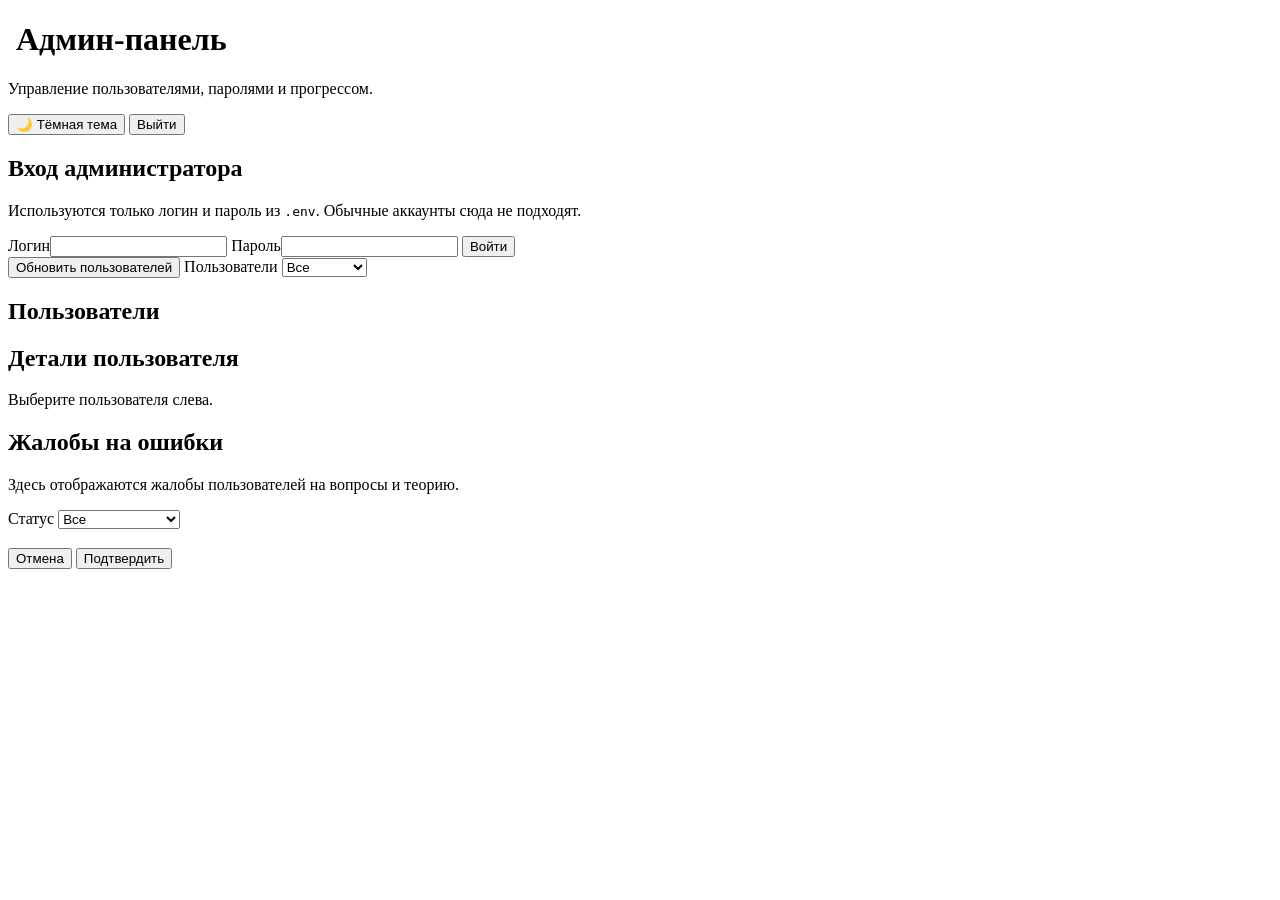
==== app/admin_static/index.html @ b7fadd52 "modified:   .env.example 	new file:   .gitignore 	modified:   README.md 	modified:   app/admin_stati" ====
<!doctype html>
<html lang="ru">
<head>
  <meta charset="utf-8">
  <meta name="viewport" content="width=device-width, initial-scale=1">
  <title>Админ-панель — Численные методы</title>
  <link rel="icon" type="image/png" sizes="32x32" href="/favicon-32.png" />
  <link rel="apple-touch-icon" href="/apple-touch-icon.png" />
  <script>try{document.documentElement.dataset.theme=localStorage.getItem('examPrepTheme')||'light'}catch{document.documentElement.dataset.theme='light'}</script>
  <link rel="stylesheet" href="/admin-static/admin.css?v=__APP_VERSION__">
</head>
<body>
  <header class="top">
    <div>
      <h1 class="brand-title"><img src="/site-icon.png" alt="" class="site-logo"> <span>Админ-панель</span></h1>
      <p>Управление пользователями, паролями и прогрессом.</p>
    </div>
    <div class="top-actions">
      <button id="adminThemeToggle" class="secondary" type="button">🌙 Тёмная тема</button>
      <button id="logoutBtn" class="secondary hidden">Выйти</button>
    </div>
  </header>

  <main class="shell">
    <section id="loginView" class="panel login-panel">
      <h2>Вход администратора</h2>
      <p class="muted">Используются только логин и пароль из <code>.env</code>. Обычные аккаунты сюда не подходят.</p>
      <label>Логин<input id="adminUsername" autocomplete="username"></label>
      <label>Пароль<input id="adminPassword" type="password" autocomplete="current-password"></label>
      <button id="loginBtn">Войти</button>
      <div id="loginError" class="error hidden"></div>
    </section>

    <section id="adminView" class="hidden">
      <section class="panel toolbar">
        <button id="refreshBtn">Обновить пользователей</button>
        <label class="inline-filter">Пользователи
          <select id="userStatusFilter">
            <option value="all">Все</option>
            <option value="online">Онлайн</option>
            <option value="offline">Оффлайн</option>
          </select>
        </label>
        <span id="adminInfo" class="muted"></span>
      </section>

      <section class="grid">
        <div class="panel">
          <h2>Пользователи</h2>
          <div id="usersList" class="users-list"></div>
        </div>

        <div class="panel">
          <h2>Детали пользователя</h2>
          <div id="userDetails" class="details muted">Выберите пользователя слева.</div>
        </div>
      </section>

      <section class="panel reports-panel">
        <div class="reports-head">
          <div>
            <h2>Жалобы на ошибки</h2>
            <p class="muted">Здесь отображаются жалобы пользователей на вопросы и теорию.</p>
          </div>
          <label class="inline-filter">Статус
            <select id="reportStatusFilter">
              <option value="all">Все</option>
              <option value="new">Новые</option>
              <option value="reviewed">Просмотренные</option>
              <option value="resolved">Решённые</option>
            </select>
          </label>
        </div>
        <div id="reportsList" class="reports-list"></div>
      </section>

    </section>
  </main>

  <div id="toast" class="toast hidden"></div>
  <div id="modal" class="modal hidden">
    <div class="modal-card">
      <h3 id="modalTitle"></h3>
      <p id="modalText"></p>
      <div class="modal-actions">
        <button id="modalCancel" class="secondary">Отмена</button>
        <button id="modalOk" class="danger">Подтвердить</button>
      </div>
    </div>
  </div>

  <script src="/admin-static/admin.js?v=__APP_VERSION__"></script>
</body>
</html>
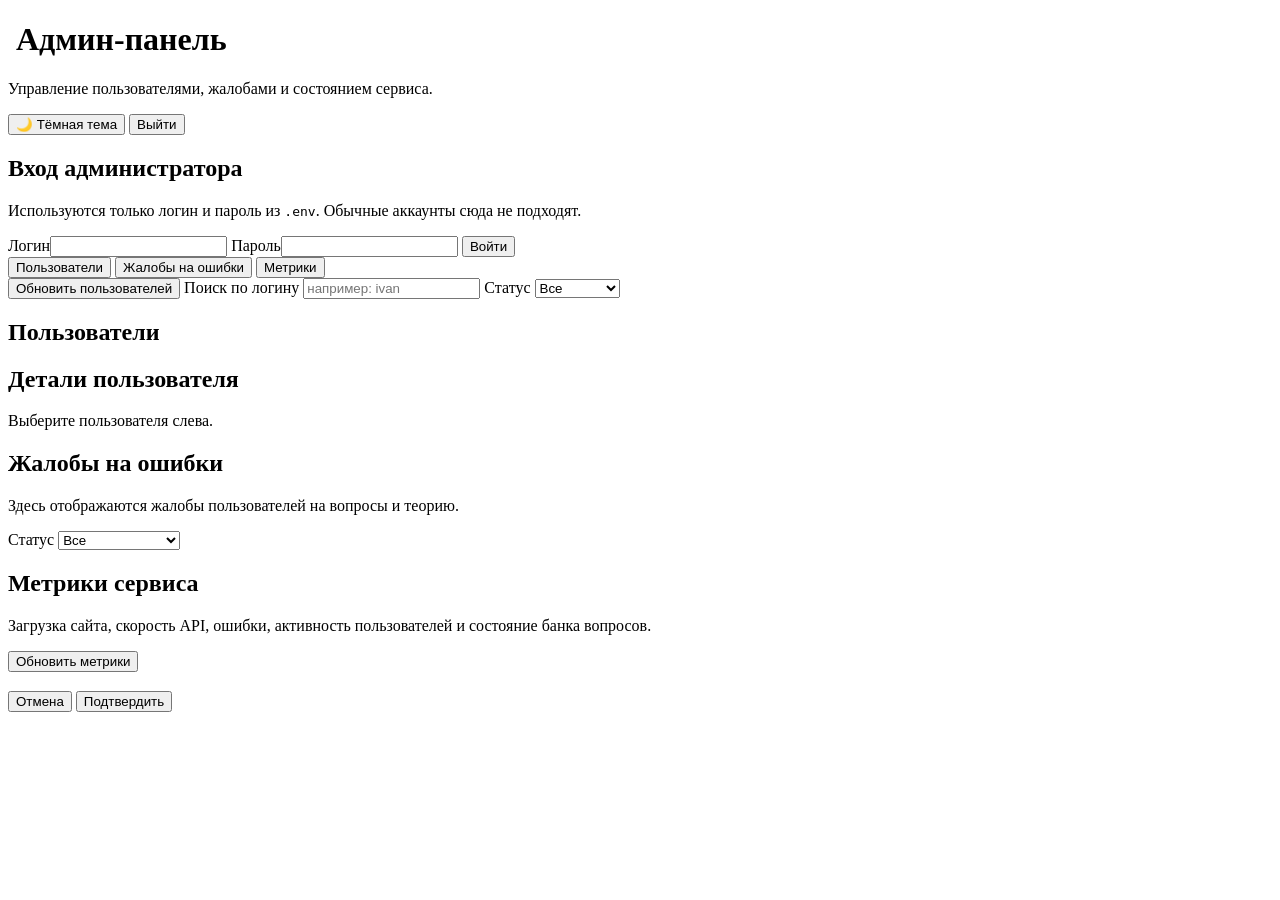
==== commit 985ad87f: "modified:   .env.example 	modified:   README.md 	modified:   app/admin_static/admin.css 	modified:  " ====
--- a/app/admin_static/index.html
+++ b/app/admin_static/index.html
@@ -13,7 +13,7 @@
   <header class="top">
     <div>
       <h1 class="brand-title"><img src="/site-icon.png" alt="" class="site-logo"> <span>Админ-панель</span></h1>
-      <p>Управление пользователями, паролями и прогрессом.</p>
+      <p>Управление пользователями, жалобами и состоянием сервиса.</p>
     </div>
     <div class="top-actions">
       <button id="adminThemeToggle" class="secondary" type="button">🌙 Тёмная тема</button>
@@ -32,46 +32,72 @@
     </section>
 
     <section id="adminView" class="hidden">
-      <section class="panel toolbar">
-        <button id="refreshBtn">Обновить пользователей</button>
-        <label class="inline-filter">Пользователи
-          <select id="userStatusFilter">
-            <option value="all">Все</option>
-            <option value="online">Онлайн</option>
-            <option value="offline">Оффлайн</option>
-          </select>
-        </label>
-        <span id="adminInfo" class="muted"></span>
+      <nav class="admin-tabs panel" aria-label="Разделы админ-панели">
+        <button class="admin-tab active" data-tab="users">Пользователи</button>
+        <button class="admin-tab" data-tab="reports">Жалобы на ошибки</button>
+        <button class="admin-tab" data-tab="metrics">Метрики</button>
+        <span id="adminInfo" class="muted admin-info"></span>
+      </nav>
+
+      <section id="usersTab" class="admin-tab-panel">
+        <section class="panel toolbar">
+          <button id="refreshBtn">Обновить пользователей</button>
+          <label class="inline-filter">Поиск по логину
+            <input id="userSearch" class="search-input" type="search" placeholder="например: ivan">
+          </label>
+          <label class="inline-filter">Статус
+            <select id="userStatusFilter">
+              <option value="all">Все</option>
+              <option value="online">Онлайн</option>
+              <option value="offline">Оффлайн</option>
+            </select>
+          </label>
+        </section>
+
+        <section class="grid">
+          <div class="panel">
+            <h2>Пользователи</h2>
+            <div id="usersList" class="users-list"></div>
+          </div>
+
+          <div class="panel">
+            <h2>Детали пользователя</h2>
+            <div id="userDetails" class="details muted">Выберите пользователя слева.</div>
+          </div>
+        </section>
       </section>
 
-      <section class="grid">
-        <div class="panel">
-          <h2>Пользователи</h2>
-          <div id="usersList" class="users-list"></div>
-        </div>
-
-        <div class="panel">
-          <h2>Детали пользователя</h2>
-          <div id="userDetails" class="details muted">Выберите пользователя слева.</div>
-        </div>
+      <section id="reportsTab" class="admin-tab-panel hidden">
+        <section class="panel reports-panel">
+          <div class="reports-head">
+            <div>
+              <h2>Жалобы на ошибки</h2>
+              <p class="muted">Здесь отображаются жалобы пользователей на вопросы и теорию.</p>
+            </div>
+            <label class="inline-filter">Статус
+              <select id="reportStatusFilter">
+                <option value="all">Все</option>
+                <option value="new">Новые</option>
+                <option value="reviewed">Просмотренные</option>
+                <option value="resolved">Решённые</option>
+              </select>
+            </label>
+          </div>
+          <div id="reportsList" class="reports-list"></div>
+        </section>
       </section>
 
-      <section class="panel reports-panel">
-        <div class="reports-head">
-          <div>
-            <h2>Жалобы на ошибки</h2>
-            <p class="muted">Здесь отображаются жалобы пользователей на вопросы и теорию.</p>
+      <section id="metricsTab" class="admin-tab-panel hidden">
+        <section class="panel metrics-panel">
+          <div class="reports-head">
+            <div>
+              <h2>Метрики сервиса</h2>
+              <p class="muted">Загрузка сайта, скорость API, ошибки, активность пользователей и состояние банка вопросов.</p>
+            </div>
+            <button id="refreshMetricsBtn" class="secondary">Обновить метрики</button>
           </div>
-          <label class="inline-filter">Статус
-            <select id="reportStatusFilter">
-              <option value="all">Все</option>
-              <option value="new">Новые</option>
-              <option value="reviewed">Просмотренные</option>
-              <option value="resolved">Решённые</option>
-            </select>
-          </label>
-        </div>
-        <div id="reportsList" class="reports-list"></div>
+          <div id="metricsList" class="metrics-list"></div>
+        </section>
       </section>
 
     </section>
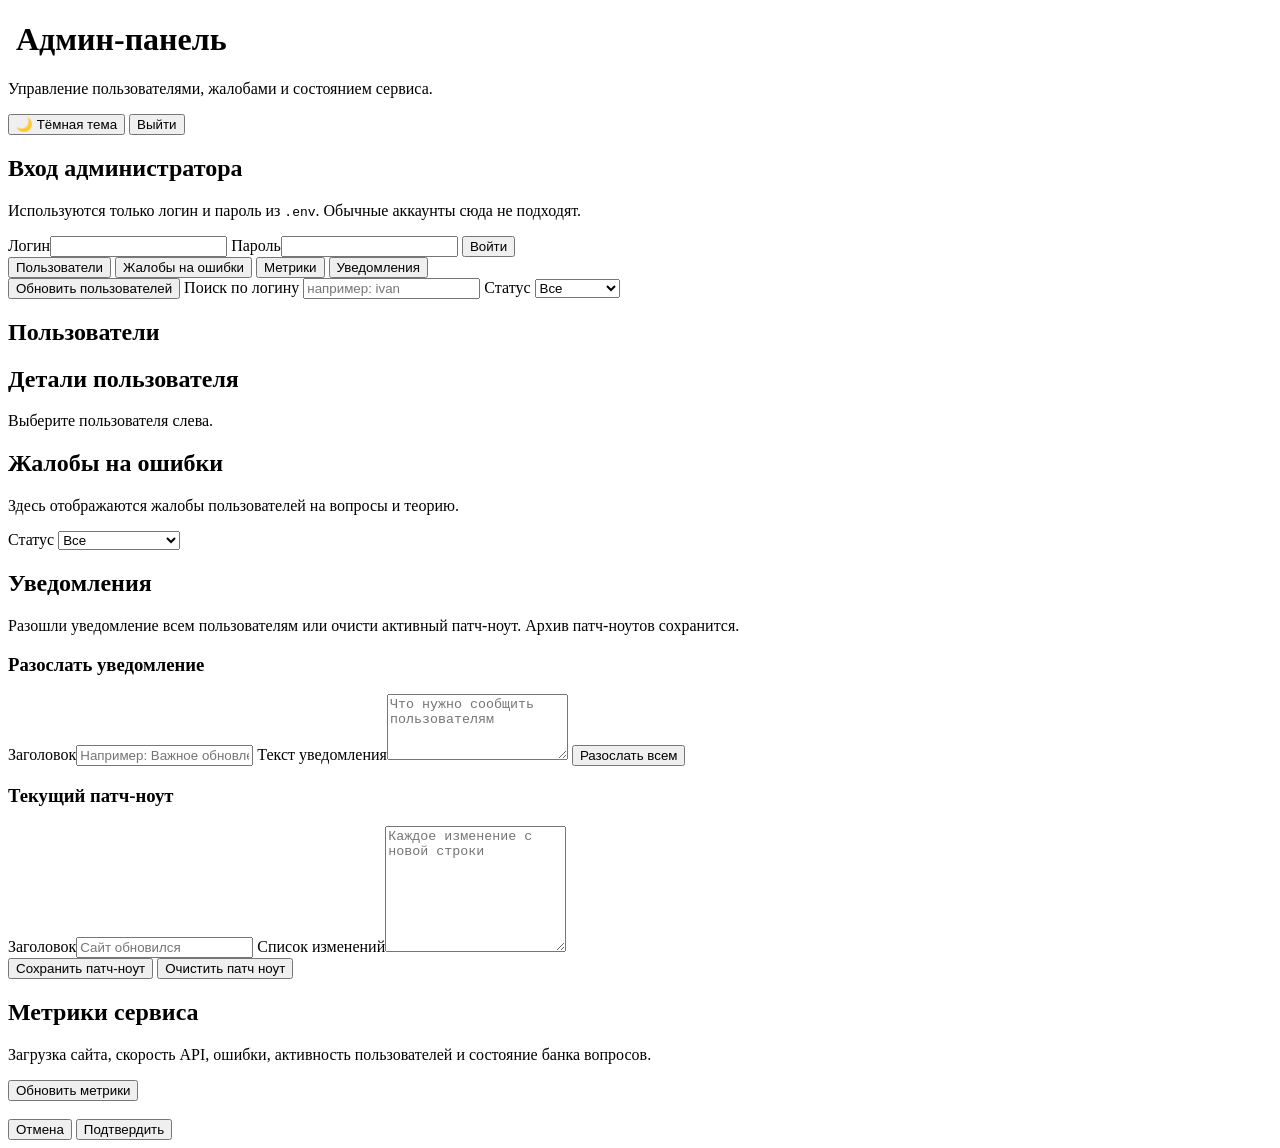
==== commit 8e66424c: "modified:   .env.example 	modified:   README.md 	modified:   app/admin_static/admin.css 	modified:  " ====
--- a/app/admin_static/index.html
+++ b/app/admin_static/index.html
@@ -36,6 +36,7 @@
         <button class="admin-tab active" data-tab="users">Пользователи</button>
         <button class="admin-tab" data-tab="reports">Жалобы на ошибки</button>
         <button class="admin-tab" data-tab="metrics">Метрики</button>
+        <button class="admin-tab" data-tab="notifications">Уведомления</button>
         <span id="adminInfo" class="muted admin-info"></span>
       </nav>
 
@@ -87,6 +88,29 @@
         </section>
       </section>
 
+      <section id="notificationsTab" class="admin-tab-panel hidden">
+        <section class="panel notifications-admin-panel">
+          <h2>Уведомления</h2>
+          <p class="muted">Разошли уведомление всем пользователям или очисти активный патч-ноут. Архив патч-ноутов сохранится.</p>
+          <div class="notification-form">
+            <h3>Разослать уведомление</h3>
+            <label>Заголовок<input id="adminNotificationTitle" placeholder="Например: Важное обновление"></label>
+            <label>Текст уведомления<textarea id="adminNotificationMessage" rows="4" placeholder="Что нужно сообщить пользователям"></textarea></label>
+            <button id="sendNotificationBtn" type="button">Разослать всем</button>
+          </div>
+          <div class="notification-form patch-editor">
+            <h3>Текущий патч-ноут</h3>
+            <label>Заголовок<input id="patchNoteTitle" placeholder="Сайт обновился"></label>
+            <label>Список изменений<textarea id="patchNoteChanges" rows="8" placeholder="Каждое изменение с новой строки"></textarea></label>
+            <div class="actions compact-actions">
+              <button id="savePatchNotesBtn" type="button">Сохранить патч-ноут</button>
+              <button id="clearPatchNotesBtn" class="danger" type="button">Очистить патч ноут</button>
+            </div>
+          </div>
+          <div id="adminNotificationsList" class="notifications-list"></div>
+        </section>
+      </section>
+
       <section id="metricsTab" class="admin-tab-panel hidden">
         <section class="panel metrics-panel">
           <div class="reports-head">
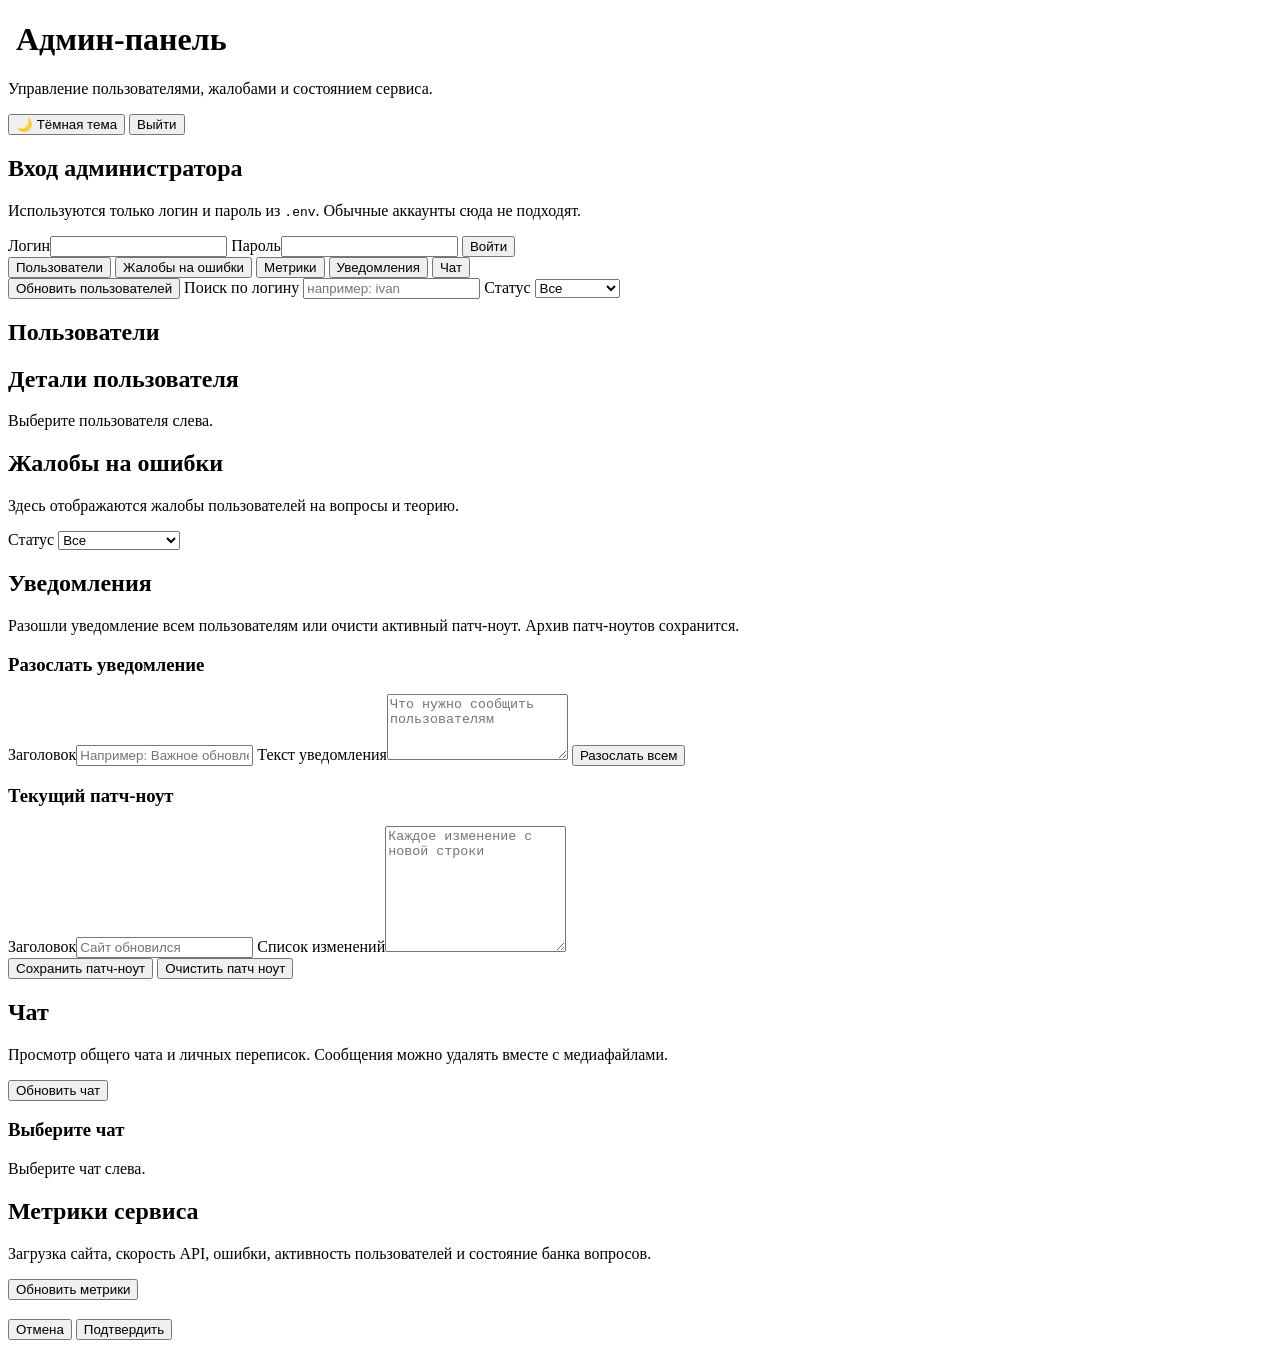
==== commit 776f5238: "modified:   .env.example 	modified:   README.md 	modified:   app/admin_static/admin.css 	modified:  " ====
--- a/app/admin_static/index.html
+++ b/app/admin_static/index.html
@@ -37,6 +37,7 @@
         <button class="admin-tab" data-tab="reports">Жалобы на ошибки</button>
         <button class="admin-tab" data-tab="metrics">Метрики</button>
         <button class="admin-tab" data-tab="notifications">Уведомления</button>
+        <button class="admin-tab" data-tab="chat">Чат</button>
         <span id="adminInfo" class="muted admin-info"></span>
       </nav>
 
@@ -111,6 +112,30 @@
         </section>
       </section>
 
+
+      <section id="chatTab" class="admin-tab-panel hidden">
+        <section class="panel admin-chat-panel">
+          <div class="reports-head">
+            <div>
+              <h2>Чат</h2>
+              <p class="muted">Просмотр общего чата и личных переписок. Сообщения можно удалять вместе с медиафайлами.</p>
+            </div>
+            <button id="refreshAdminChatBtn" class="secondary" type="button">Обновить чат</button>
+          </div>
+          <div class="admin-chat-grid">
+            <aside class="admin-chat-list" id="adminChatConversations"></aside>
+            <section class="admin-chat-messages">
+              <div class="admin-chat-messages-head">
+                <h3 id="adminChatTitle">Выберите чат</h3>
+                <span id="adminChatCount" class="muted"></span>
+              </div>
+              <div id="adminChatRoomMembers" class="admin-chat-members hidden"></div>
+              <div id="adminChatMessages" class="admin-chat-message-list muted">Выберите чат слева.</div>
+            </section>
+          </div>
+        </section>
+      </section>
+
       <section id="metricsTab" class="admin-tab-panel hidden">
         <section class="panel metrics-panel">
           <div class="reports-head">
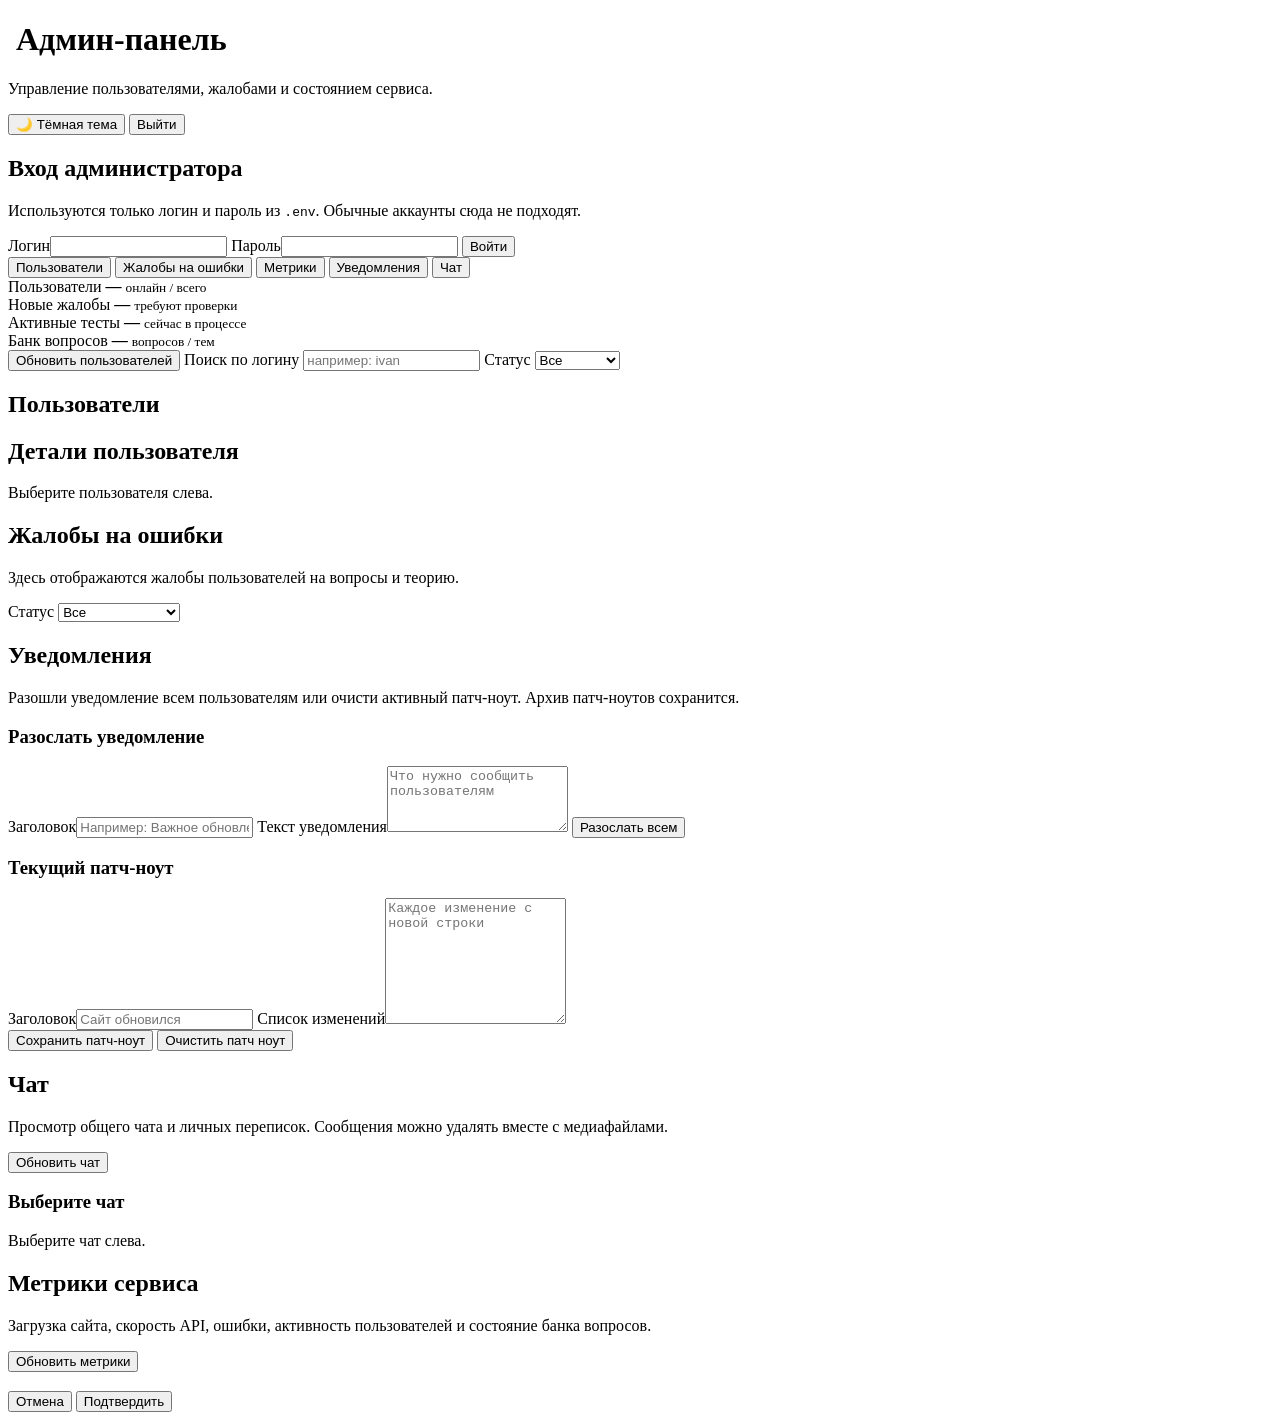
==== commit 3800d16f: "modified:   .env.example 	modified:   README.md 	modified:   app/admin_static/admin.css 	modified:  " ====
--- a/app/admin_static/index.html
+++ b/app/admin_static/index.html
@@ -40,6 +40,29 @@
         <button class="admin-tab" data-tab="chat">Чат</button>
         <span id="adminInfo" class="muted admin-info"></span>
       </nav>
+
+      <section id="adminOverview" class="admin-overview" aria-label="Краткий обзор админ-панели">
+        <div class="overview-card accent-card">
+          <span class="overview-label">Пользователи</span>
+          <strong id="overviewUsers">—</strong>
+          <small id="overviewUsersHint">онлайн / всего</small>
+        </div>
+        <div class="overview-card warning-card">
+          <span class="overview-label">Новые жалобы</span>
+          <strong id="overviewReports">—</strong>
+          <small>требуют проверки</small>
+        </div>
+        <div class="overview-card success-card">
+          <span class="overview-label">Активные тесты</span>
+          <strong id="overviewSessions">—</strong>
+          <small>сейчас в процессе</small>
+        </div>
+        <div class="overview-card neutral-card">
+          <span class="overview-label">Банк вопросов</span>
+          <strong id="overviewQuestions">—</strong>
+          <small id="overviewQuestionsHint">вопросов / тем</small>
+        </div>
+      </section>
 
       <section id="usersTab" class="admin-tab-panel">
         <section class="panel toolbar">
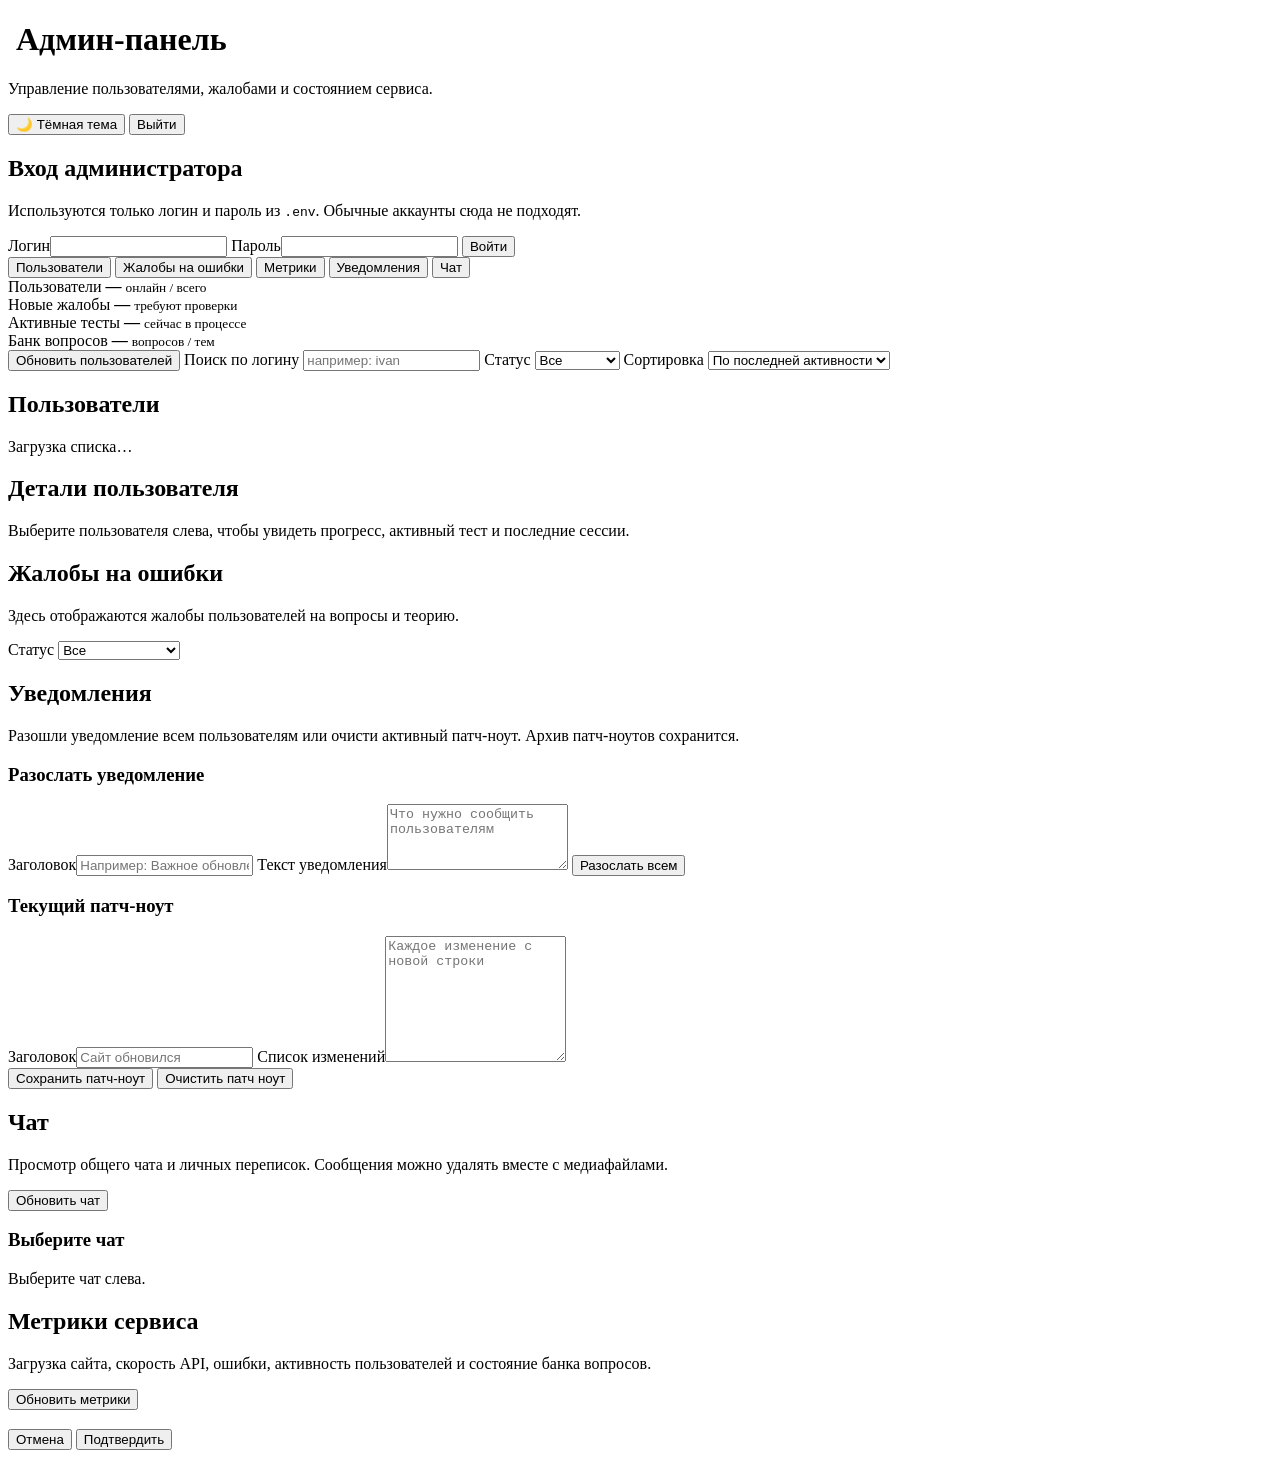
==== commit 4def9ed3: "modified:   .env.example 	modified:   app/admin_static/admin.css 	modified:   app/admin_static/admin" ====
--- a/app/admin_static/index.html
+++ b/app/admin_static/index.html
@@ -7,6 +7,10 @@
   <link rel="icon" type="image/png" sizes="32x32" href="/favicon-32.png" />
   <link rel="apple-touch-icon" href="/apple-touch-icon.png" />
   <script>try{document.documentElement.dataset.theme=localStorage.getItem('examPrepTheme')||'light'}catch{document.documentElement.dataset.theme='light'}</script>
+  <script>
+    window.MathJax = { tex: { inlineMath: [['\\(','\\)']], displayMath: [['\\[','\\]']] }, svg: { fontCache: 'global' } };
+  </script>
+  <script defer src="https://cdn.jsdelivr.net/npm/mathjax@3/es5/tex-svg.js"></script>
   <link rel="stylesheet" href="/admin-static/admin.css?v=__APP_VERSION__">
 </head>
 <body>
@@ -77,17 +81,32 @@
               <option value="offline">Оффлайн</option>
             </select>
           </label>
-        </section>
-
-        <section class="grid">
-          <div class="panel">
-            <h2>Пользователи</h2>
+          <label class="inline-filter">Сортировка
+            <select id="userSort">
+              <option value="activity">По последней активности</option>
+              <option value="readiness">По готовности</option>
+              <option value="accuracy">По точности</option>
+              <option value="errors">По ошибкам</option>
+              <option value="sessions">По сессиям</option>
+              <option value="name">По логину</option>
+            </select>
+          </label>
+        </section>
+
+        <section class="grid users-admin-grid">
+          <div class="panel users-panel">
+            <div class="users-panel-head">
+              <div>
+                <h2>Пользователи</h2>
+                <p id="userListSummary" class="muted">Загрузка списка…</p>
+              </div>
+            </div>
             <div id="usersList" class="users-list"></div>
           </div>
 
-          <div class="panel">
+          <div class="panel user-details-panel">
             <h2>Детали пользователя</h2>
-            <div id="userDetails" class="details muted">Выберите пользователя слева.</div>
+            <div id="userDetails" class="details muted user-details-empty">Выберите пользователя слева, чтобы увидеть прогресс, активный тест и последние сессии.</div>
           </div>
         </section>
       </section>
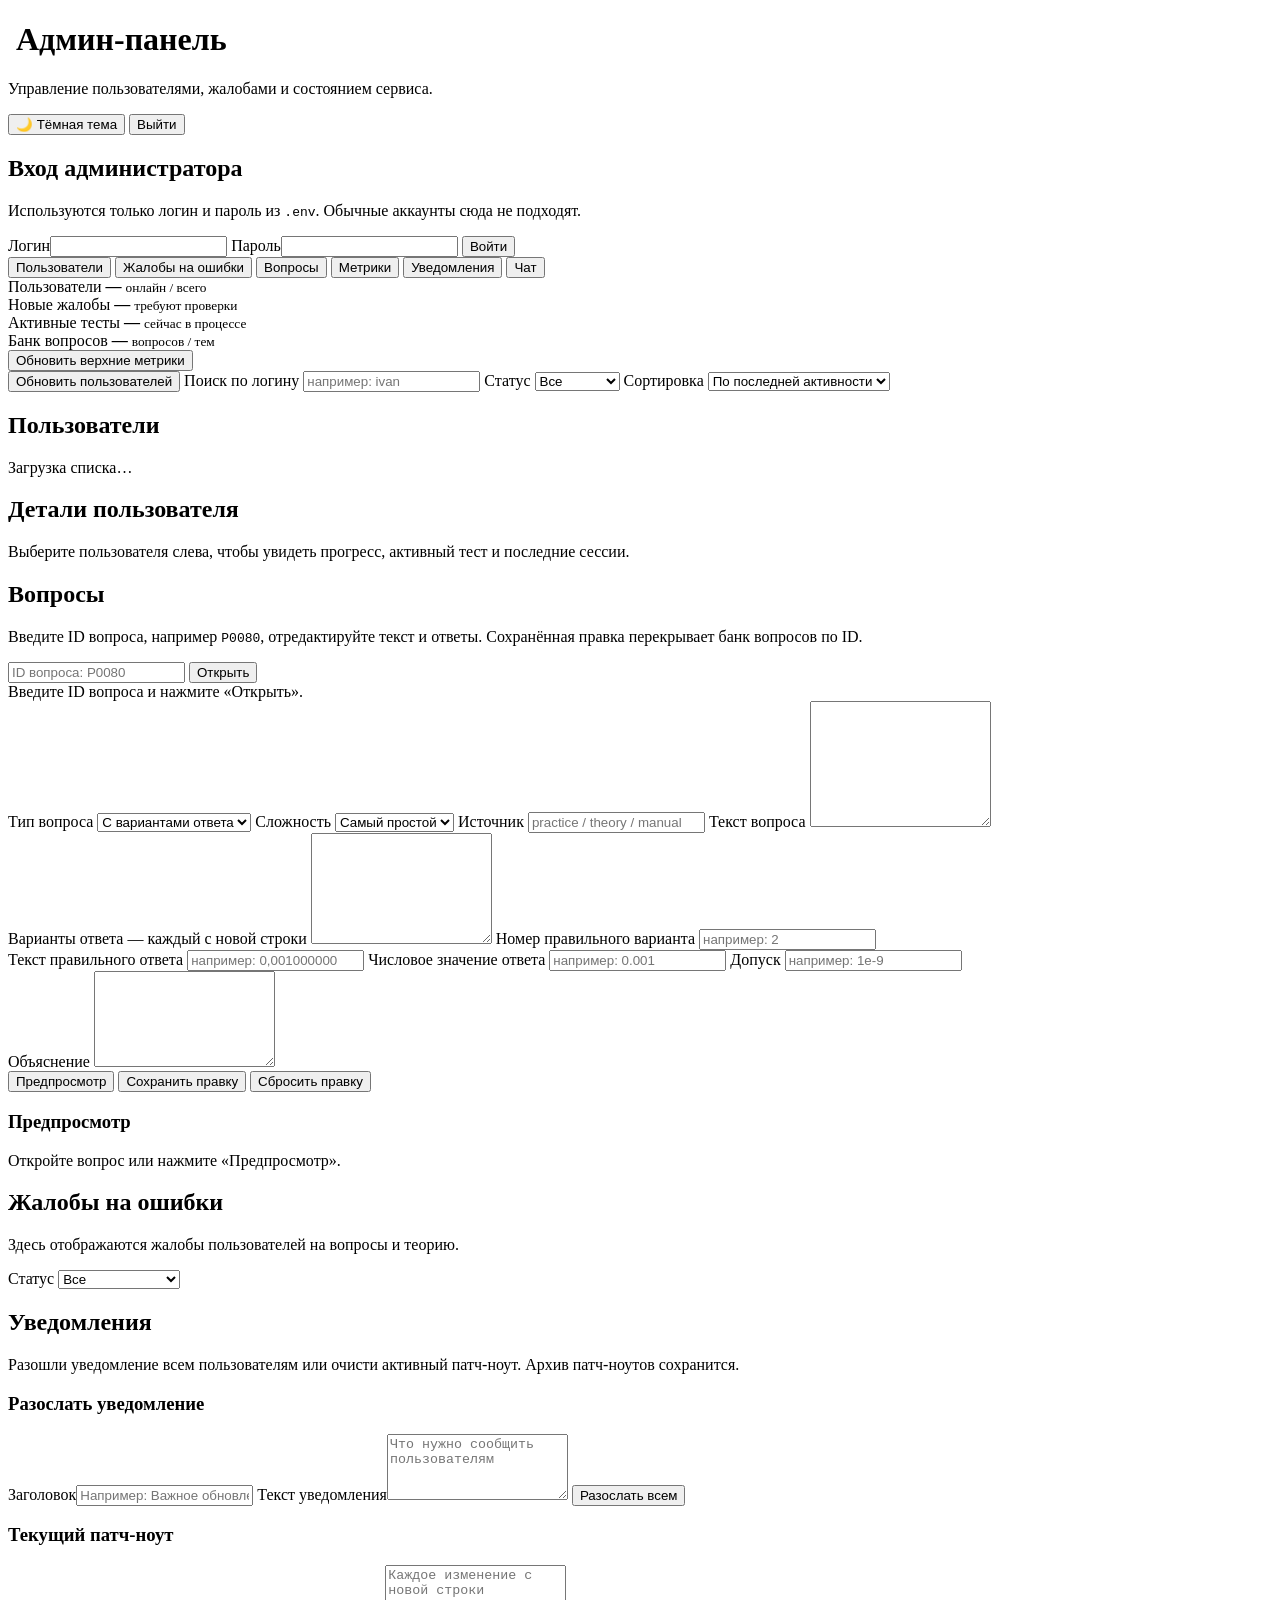
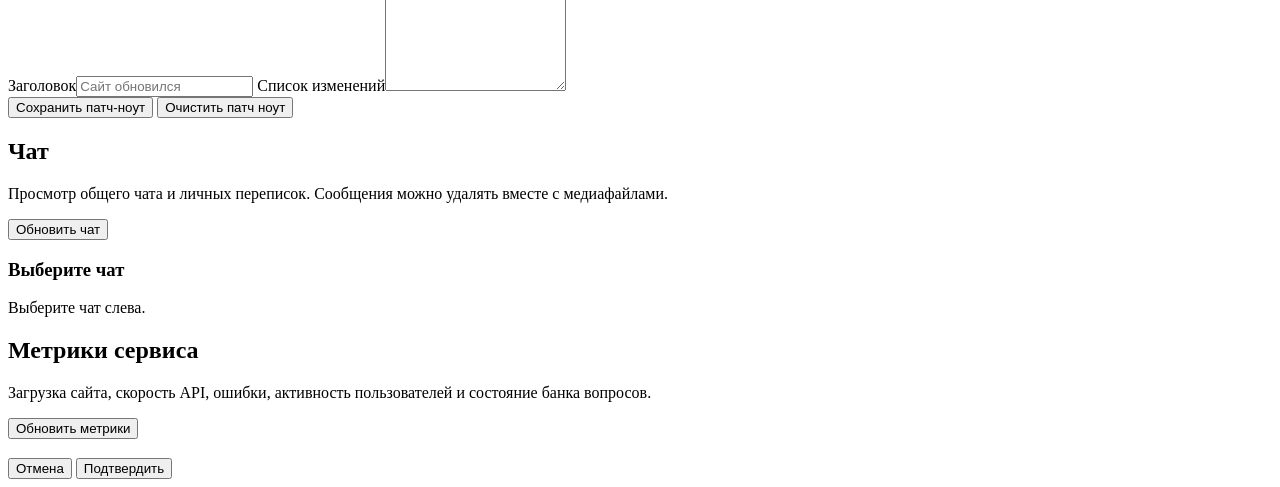
==== commit 884d2837: "modified:   .env.example 	modified:   app/admin_static/admin.css 	modified:   app/admin_static/admin" ====
--- a/app/admin_static/index.html
+++ b/app/admin_static/index.html
@@ -39,6 +39,7 @@
       <nav class="admin-tabs panel" aria-label="Разделы админ-панели">
         <button class="admin-tab active" data-tab="users">Пользователи</button>
         <button class="admin-tab" data-tab="reports">Жалобы на ошибки</button>
+        <button class="admin-tab" data-tab="questions">Вопросы</button>
         <button class="admin-tab" data-tab="metrics">Метрики</button>
         <button class="admin-tab" data-tab="notifications">Уведомления</button>
         <button class="admin-tab" data-tab="chat">Чат</button>
@@ -66,6 +67,7 @@
           <strong id="overviewQuestions">—</strong>
           <small id="overviewQuestionsHint">вопросов / тем</small>
         </div>
+        <button id="refreshOverviewBtn" class="overview-refresh-btn secondary" type="button">Обновить верхние метрики</button>
       </section>
 
       <section id="usersTab" class="admin-tab-panel">
@@ -111,6 +113,79 @@
         </section>
       </section>
 
+      <section id="questionsTab" class="admin-tab-panel hidden">
+        <section class="panel question-editor-panel">
+          <div class="reports-head">
+            <div>
+              <h2>Вопросы</h2>
+              <p class="muted">Введите ID вопроса, например <code>P0080</code>, отредактируйте текст и ответы. Сохранённая правка перекрывает банк вопросов по ID.</p>
+            </div>
+            <div class="question-search-row">
+              <input id="adminQuestionIdInput" class="search-input" placeholder="ID вопроса: P0080">
+              <button id="loadQuestionBtn" type="button">Открыть</button>
+            </div>
+          </div>
+
+          <div id="questionEditorEmpty" class="user-details-empty">Введите ID вопроса и нажмите «Открыть».</div>
+          <div id="questionEditor" class="question-editor-grid hidden">
+            <section class="question-edit-form">
+              <div id="questionMeta" class="question-editor-meta muted"></div>
+              <label>Тип вопроса
+                <select id="qKindEdit">
+                  <option value="mcq">С вариантами ответа</option>
+                  <option value="input">Ручной ввод</option>
+                </select>
+              </label>
+              <label>Сложность
+                <select id="qDifficultyEdit">
+                  <option value="very_easy">Самый простой</option>
+                  <option value="easy">Простой</option>
+                  <option value="medium">Средний</option>
+                  <option value="hard">Сложный</option>
+                </select>
+              </label>
+              <label>Источник
+                <input id="qSourceEdit" placeholder="practice / theory / manual">
+              </label>
+              <label>Текст вопроса
+                <textarea id="qPromptEdit" rows="8"></textarea>
+              </label>
+              <div id="mcqEditBlock" class="question-kind-block">
+                <label>Варианты ответа — каждый с новой строки
+                  <textarea id="qChoicesEdit" rows="7"></textarea>
+                </label>
+                <label>Номер правильного варианта
+                  <input id="qCorrectIndexEdit" type="number" min="1" step="1" placeholder="например: 2">
+                </label>
+              </div>
+              <div id="inputEditBlock" class="question-kind-block hidden">
+                <label>Текст правильного ответа
+                  <input id="qAnswerTextEdit" placeholder="например: 0,001000000">
+                </label>
+                <label>Числовое значение ответа
+                  <input id="qAnswerValueEdit" placeholder="например: 0.001">
+                </label>
+                <label>Допуск
+                  <input id="qToleranceEdit" placeholder="например: 1e-9">
+                </label>
+              </div>
+              <label>Объяснение
+                <textarea id="qExplanationEdit" rows="6"></textarea>
+              </label>
+              <div class="actions question-editor-actions">
+                <button id="previewQuestionBtn" type="button" class="secondary">Предпросмотр</button>
+                <button id="saveQuestionBtn" type="button">Сохранить правку</button>
+                <button id="resetOverrideBtn" type="button" class="danger">Сбросить правку</button>
+              </div>
+            </section>
+            <section class="question-preview-panel">
+              <h3>Предпросмотр</h3>
+              <div id="questionPreview" class="question-preview muted">Откройте вопрос или нажмите «Предпросмотр».</div>
+            </section>
+          </div>
+        </section>
+      </section>
+
       <section id="reportsTab" class="admin-tab-panel hidden">
         <section class="panel reports-panel">
           <div class="reports-head">
